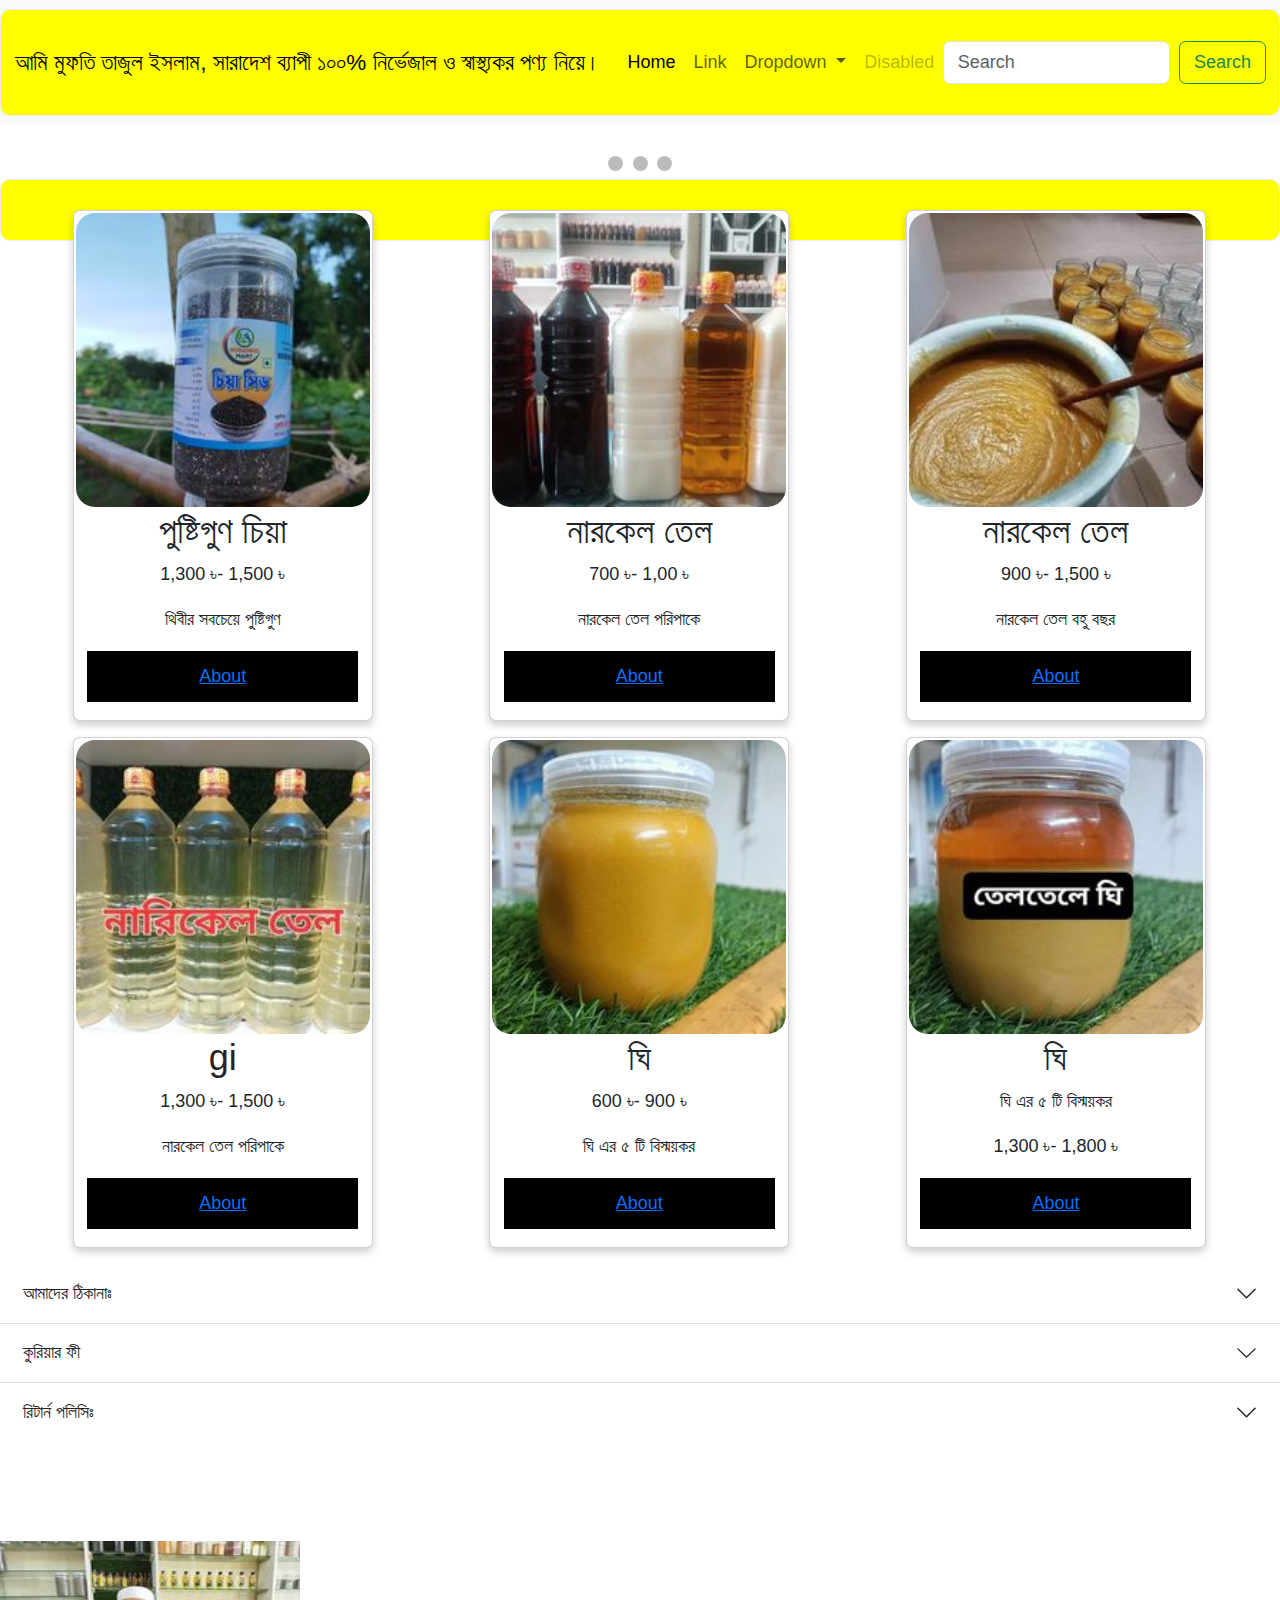
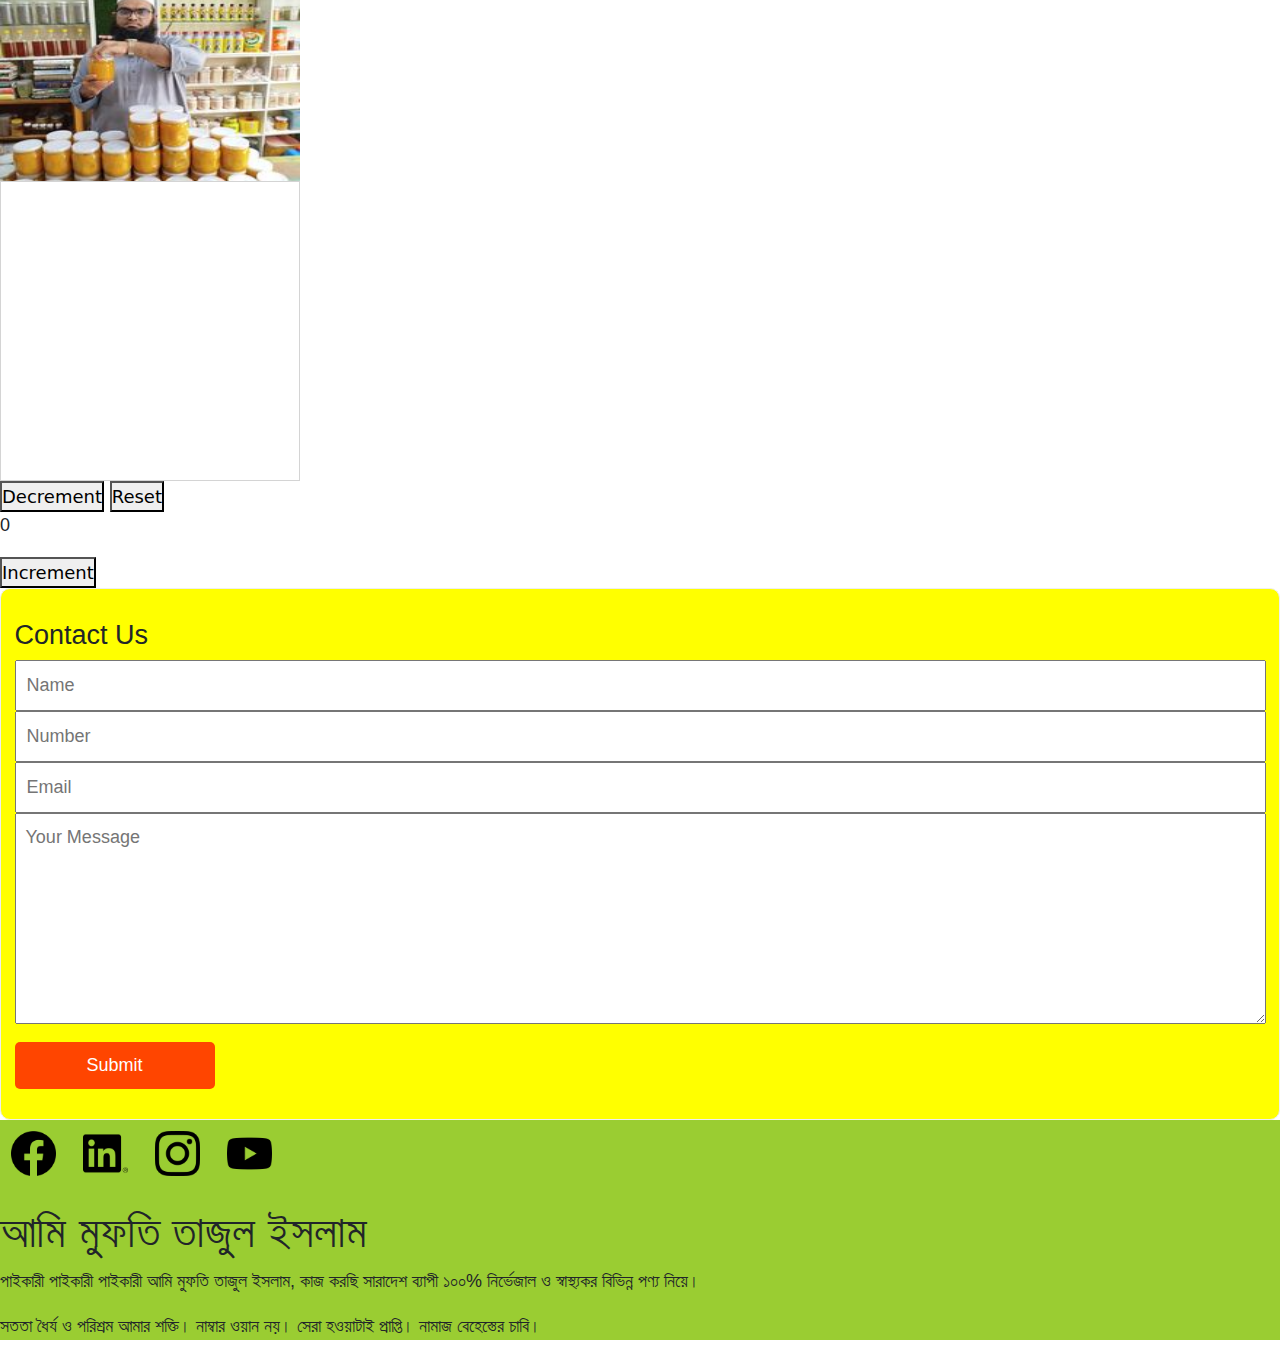
==== index.html @ 997743ed "first commit" ====
<!DOCTYPE html>
<html lang="en">

<head>
    <meta charset="UTF-8">
    <meta http-equiv="X-UA-Compatible" content="IE=edge">
    <meta name="viewport" content="width=device-width, initial-scale=1.0">
    <title>Document</title>
    <link rel="stylesheet" href="Style.css">
    <link rel="stylesheet" href="css/.css">
    <link rel="stylesheet" href="css/bootstrap.min.css">
    <script src="js/bootstrap.bundle.js"></script>

</head>
<nav class="navbar navbar-expand-lg bg-body-tertiary">
    <div class="container-fluid">
        <a class="navbar-brand" href="#">আমি মুফতি তাজুল ইসলাম, সারাদেশ ব্যাপী ১০০% নির্ভেজাল ও স্বাস্থ্যকর পণ্য
            নিয়ে।</a>
        <button class="navbar-toggler" type="button" data-bs-toggle="collapse" data-bs-target="#navbarSupportedContent"
            aria-controls="navbarSupportedContent" aria-expanded="false" aria-label="Toggle navigation">
            <span class="navbar-toggler-icon"></span>
        </button>
        <div class="collapse navbar-collapse" id="navbarSupportedContent">
            <ul class="navbar-nav me-auto mb-2 mb-lg-0">
                <li class="nav-item">
                    <a class="nav-link active" aria-current="page" href="#">Home</a>
                </li>
                <li class="nav-item">
                    <a class="nav-link" href="#">Link</a>
                </li>
                <li class="nav-item dropdown">
                    <a class="nav-link dropdown-toggle" href="#" role="button" data-bs-toggle="dropdown"
                        aria-expanded="false">
                        Dropdown
                    </a>
                    <ul class="dropdown-menu">
                        <li><a class="dropdown-item" href="#">Action</a></li>
                        <li><a class="dropdown-item" href="#">Another action</a></li>
                        <li>
                            <hr class="dropdown-divider">
                        </li>
                        <li><a class="dropdown-item" href="#">Something else here</a></li>
                    </ul>
                </li>
                <li class="nav-item">
                    <a class="nav-link disabled" aria-disabled="true">Disabled</a>
                </li>
            </ul>
            <form class="d-flex" role="search">
                <input class="form-control me-2" type="search" placeholder="Search" aria-label="Search">
                <button class="btn btn-outline-success" type="submit">Search</button>
            </form>
        </div>
    </div>
</nav>

<body>
    <div class="container">
        <div class="slideshow-container">

            <div class="mySlides fade">
                <div class="numbertext">1 / 3</div>
                <img src="img/image_cover.jpg" class="responsive">
                <div class="text">Caption Text</div>
            </div>

            <div class="mySlides fade">
                <div class="numbertext">3 / 3</div>
                <img src="img/gi1.jpg" class="responsive">
                <div class="text">Caption Three</div>
            </div>

            <div class="mySlides fade">
                <div class="numbertext">1 / 3</div>
                <img src="img/bundle.jpg" class="responsive">
                <div class="text">Caption Text</div>
            </div>

        </div>
    </div>

    <br>
    <div style="text-align:center">
        <span class="dot"></span>
        <span class="dot"></span>
        <span class="dot"></span>
    </div>


    <div class="container-fluid">
        <div class="column">
            <div class="card">
                <img src="img/votol.jpg" alt="Jane" class="center">
                <div class="container">
                    <h2>পুষ্টিগুণ চিয়া </h2>
                    <p>1,300 ৳- 1,500 ৳</p>
                    <p class="allhtag">থিবীর সবচেয়ে পুষ্টিগুণ</p>
                    <p><button class="button"><a href="/Tajul_website/All/all.html">About</a></button></p>
                </div>
            </div>
        </div>
        <div class="column">
            <div class="card">
                <img src="img/tali.jpg" alt="Mike" class="center">
                <div class="container">
                    <h2>নারকেল তেল</h2>
                    <p>700 ৳- 1,00 ৳</p>
                    <p>নারকেল তেল পরিপাকে </p>
                    <p><button class="button"><a href="/Tajul_website/All/all.html">About</a></button></p>
                </div>
            </div>
        </div>
        <div class="column">
            <div class="card">
                <img src="img/gai-postt.jpg" alt="John" class="center">
                <div class="container">
                    <h2>নারকেল তেল</h2>
                    <p>900 ৳- 1,500 ৳</p>
                    <p>নারকেল তেল বহু বছর </p>
                    <p><button class="button"><a href="/Tajul_website/All/all.html">About</a></button></p>
                </div>
            </div>
        </div>
        <div class="column">
            <div class="card">
                <img src="img/tal.jpg" alt="John" class="center">
                <div class="container">
                    <h2>gi </h2>
                    <p>1,300 ৳- 1,500 ৳</p>
                    <P>নারকেল তেল পরিপাকে </P>
                    <p><button class="button"><a href="/Tajul_website/All/all.html">About</a></button></p>
                </div>
            </div>
        </div>
        <div class="column">
            <div class="card">
                <img src="img/gi.jpg" alt="John" class="center">
                <div class="container">
                    <h2>ঘি</h2>
                    <p>600 ৳- 900 ৳</p>
                    <P>ঘি এর ৫ টি বিস্ময়কর</P>
                    <p><button class="button"><a href="/Tajul_website/All/all.html">About</a></button></p>
                </div>
            </div>
        </div>
        <div class="column">
            <div class="card">
                <img src="img/gi5.jpg" alt="John" class="center">
                <div class="container">
                    <h2>ঘি</h2>
                    <P>ঘি এর ৫ টি বিস্ময়কর</P>

                    <p>1,300 ৳- 1,800 ৳</p>
                    <p><button class="button"><a href="/Tajul_website/All/all.html">About</a></button></p>
                </div>
            </div>
        </div>
    </div>

    <!-- add accordion laout -->

    <div class="accordion accordion-flush" id="accordionFlushExample">
        <div class="accordion-item">
            <h2 class="accordion-header">
                <button class="accordion-button collapsed" type="button" data-bs-toggle="collapse"
                    data-bs-target="#flush-collapseOne" aria-expanded="false" aria-controls="flush-collapseOne">
                    আমাদের ঠিকানাঃ
                </button>
            </h2>
            <div id="flush-collapseOne" class="accordion-collapse collapse" data-bs-parent="#accordionFlushExample">
                <div class="accordion-body">
                    ট্রান্সমিটার মোড়, আব্দুল্লাহপুর।, Dhaka, Bangladesh
                    আমি মুফতি তাজুল ইসলাম, কাজ করছি সারাদেশ ব্যাপী ১০০% নির্ভেজাল ও স্বাস্থ্যকর বিভিন্ন
                    পণ্য নিয়ে।
                    <code>.accordion-flush</code> আমাদের
                </div>
            </div>
        </div>
        <div class="accordion-item">
            <h2 class="accordion-header">
                <button class="accordion-button collapsed" type="button" data-bs-toggle="collapse"
                    data-bs-target="#flush-collapseTwo" aria-expanded="false" aria-controls="flush-collapseTwo">
                    কুরিয়ার ফী
                </button>
            </h2>
            <div id="flush-collapseTwo" class="accordion-collapse collapse" data-bs-parent="#accordionFlushExample">
                <div class="accordion-body">
                    <code>প্রোডাক্টের ফল্ট </code> ইনভয়েস ডেট থেকে যদি প্রোডাক্টের ফল্ট দিনের মধ্যে হলে কুরিয়ার ফী
                    আমাদের কাছে
                    পাঠানোর খরচ আপনি/কাস্টমার বিয়ার করবে এবং রিপ্লেস করে সেটি আমাদের খরচ দিয়ে কাস্টমার
                </div>
            </div>
        </div>
        <div class="accordion-item">
            <h2 class="accordion-header">
                <button class="accordion-button collapsed" type="button" data-bs-toggle="collapse"
                    data-bs-target="#flush-collapseThree" aria-expanded="false" aria-controls="flush-collapseThree">
                    রিটার্ন পলিসিঃ
                </button>
            </h2>
            <div id="flush-collapseThree" class="accordion-collapse collapse" data-bs-parent="#accordionFlushExample">
                <div class="accordion-body">রিটার্ন পলিসিঃ
                    <code>প্রোডাক্টের ওয়ারেন্টি</code> যে সকল প্রোডাক্টের ওয়ারেন্টি থাকে যেমন ৩ মাস, ৬ মাস, ১ বছর
                    ইত্যাদি সেগুলিসহ
                    সকল
                    প্রোডাক্ট ইনভয়েস ডেট থেকে দিনের মধ্যে প্রোডাক্টের কোন ফল্ট প্রমাণিত হলে তা আমাদের কাছে সুন্দরবন
                    কুরিয়ার
                </div>
            </div>
        </div>
    </div>

    <!-- add accordion laout -->

    <div class="img-zoom-container">
        <img id="myimage" src="img/gi8.jpg" width="300" height="240">
        <div id="myresult" class="img-zoom-result"></div>
    </div>

    <button id="decrement">Decrement</button>
    <button id="reset">Reset</button>
    <p id="title">0</p>
    <button id="increment">Increment</button>

    <div class="container-fluid">
        <form method="post"
            action="https://script.google.com/macros/s/AKfycbxUhrXLC1Lh_DdY5GYQE9rGtREocM1mZgUEB2qd66-Uj_sB5bj6m5Bb_O7OhJFUVP7M/exec"
            name="contact-form">
            <h4>Contact Us</h4>
            <input type="text" name="your-name" placeholder="Name">
            <input type="text" name="your-number" placeholder="Number">
            <input type="email" name="your-email" placeholder="Email">
            <textarea name="message" rows="7" placeholder="Your Message"></textarea>
            <input type="submit" value="Submit" id="submit">
        </form>
    </div>

    <footer class="footerre">
        <div>
            <a href="https://web.facebook.com/Tajul.Islam277"><img class="facebook" src="img/face.png"></a>
            <a href="https://www.linkedin.com"><img class="facebook" src="img/lin.png"></a>
            <a href="https://www.instagram.com"><img class="facebook" src="img/instagrem.png"></a>
            <a href="https://www.youtube.com"><img class="facebook" src="img/you.png"></a>
        </div>

        <p>
        <h1>আমি মুফতি তাজুল ইসলাম</h1>
        পাইকারী পাইকারী পাইকারী

        আমি মুফতি তাজুল ইসলাম, কাজ করছি সারাদেশ ব্যাপী ১০০% নির্ভেজাল ও স্বাস্থ্যকর বিভিন্ন পণ্য নিয়ে।
        </p>
        <p>সততা ধৈর্য ও পরিশ্রম আমার শক্তি।

            নাম্বার ওয়ান নয়। সেরা হওয়াটাই প্রাপ্তি।

            নামাজ বেহেস্তের চাবি।</p>
    </footer>



    <script src="scripts.js"></script>
</body>

</html>
---- Style.css ----
* {
    box-sizing: border-box;

}



.mySlides {
    display: none;
}

img {
    vertical-align: middle;
}

/* Slideshow container */
.slideshow-container {
    max-width: 1000px;
    position: relative;
    margin: auto;
}

/* Caption text */
.text {
    color: #f2f2f2;
    font-size: 15px;
    padding: 8px 12px;
    position: absolute;
    bottom: 8px;
    width: 100%;
    text-align: center;
}

/* Number text (1/3 etc) */
.numbertext {
    color: #f2f2f2;
    font-size: 12px;
    padding: 8px 12px;
    position: absolute;
    top: 0;
}

/* The dots/bullets/indicators */
.dot {
    height: 15px;
    width: 15px;
    margin: 0 2px;
    background-color: #bbb;
    border-radius: 50%;
    display: inline-block;
    transition: background-color 0.6s ease;
}

.active {
    background-color: #717171;
}

/* Fading animation */
.fade {
    animation-name: fade;
    animation-duration: 1.5s;
}

@keyframes fade {
    from {
        opacity: .4
    }

    to {
        opacity: 1
    }
}

/* On smaller screens, decrease text size */
@media only screen and (max-width: 300px) {
    .text {
        font-size: 11px
    }
}




/* Card components */

html {
    box-sizing: border-box;
}

*,
*:before,
*:after {
    box-sizing: inherit;
}

.column {
    float: left;
    width: 33.3%;
    margin-bottom: 16px;
    padding: 0 8px;
}

@media screen and (max-width: 650px) {
    .column {
        width: 100%;
        display: block;
    }
}

.card {
    box-shadow: 0 4px 8px 0 rgba(0, 0, 0, 0.2);
}

.container {
    padding: 0 16px;
}

.container::after,
.row::after {
    content: "";
    clear: both;
    display: table;
}

.title {
    color: grey;
    display: inline;

}

.button {
    border: none;
    outline: 0;
    display: inline-block;
    padding: 8px;
    color: white;
    background-color: #000;
    text-align: center;
    cursor: pointer;
    width: 100%;
}

.button:hover {
    background-color: #555;
}





/* Iamge zoom */


* {
    box-sizing: border-box;
}



.img-zoom-lens {
    position: absolute;
    border: 1px solid #d4d4d4;
    /*set the size of the lens:*/
    width: 40px;
    height: 40px;
}

.img-zoom-result {
    border: 1px solid #d4d4d4;
    /*set the size of the result div:*/
    width: 300px;
    height: 300px;
}


.accordion {
    margin-bottom: 99px;
    margin-top: 99px;
}




/* Image Slider  */


* {
    box-sizing: border-box
}

body {
    font-family: Verdana, sans-serif;
    margin: 0
}

.mySlides {
    display: none
}

img {
    vertical-align: middle;
}

/* Slideshow container */
.slideshow-container {
    max-width: 1000px;
    position: relative;
    margin: auto;
}

/* Next & previous buttons */
.prev,
.next {
    cursor: pointer;
    position: absolute;
    top: 50%;
    width: auto;
    padding: 16px;
    margin-top: -22px;
    color: white;
    font-weight: bold;
    font-size: 18px;
    transition: 0.6s ease;
    border-radius: 0 3px 3px 0;
    user-select: none;
}

/* Position the "next button" to the right */
.next {
    right: 0;
    border-radius: 3px 0 0 3px;
}

/* On hover, add a black background color with a little bit see-through */
.prev:hover,
.next:hover {
    background-color: rgba(0, 0, 0, 0.8);
}

/* Caption text */
.text {
    color: #f2f2f2;
    font-size: 15px;
    padding: 8px 12px;
    position: absolute;
    bottom: 8px;
    width: 100%;
    text-align: center;
}

/* Number text (1/3 etc) */
.numbertext {
    color: #f2f2f2;
    font-size: 12px;
    padding: 8px 12px;
    position: absolute;
    top: 0;
}

/* The dots/bullets/indicators */
.dot {
    cursor: pointer;
    height: 15px;
    width: 15px;
    margin: 0 2px;
    background-color: #bbb;
    border-radius: 50%;
    display: inline-block;
    transition: background-color 0.6s ease;
}

.active,
.dot:hover {
    background-color: #717171;
}

/* Fading animation */
.fade {
    animation-name: fade;
    animation-duration: 1.5s;
}

@keyframes fade {
    from {
        opacity: .4
    }

    to {
        opacity: 1
    }
}

/* On smaller screens, decrease text size */
@media only screen and (max-width: 300px) {

    .prev,
    .next,
    .text {
        font-size: 11px
    }
}





/* Side by side Slidshow   */

* {
    box-sizing: border-box
}

/* Slideshow container */
.sThefirst {
    max-width: 1000px;
    position: relative;
    margin: auto;
}

/* Hide the images by default */
.mySlidesin {
    display: none;
}

/* Next & previous buttons */
.prevms,
.nextit {
    cursor: pointer;
    position: absolute;
    top: 50%;
    width: auto;
    margin-top: -22px;
    padding: 16px;
    color: white;
    font-weight: bold;
    font-size: 18px;
    transition: 0.6s ease;
    border-radius: 0 3px 3px 0;
    user-select: none;
}

/* Position the "next button" to the right */
.nextit {
    right: 0;
    border-radius: 3px 0 0 3px;
}

/* On hover, add a black background color with a little bit see-through */
.prevms:hover,
.nextit:hover {
    background-color: rgba(0, 0, 0, 0.8);
}

/* Caption text */
.text {
    color: #f2f2f2;
    font-size: 15px;
    padding: 8px 12px;
    position: absolute;
    bottom: 8px;
    width: 100%;
    text-align: center;
}

/* Number text (1/3 etc) */
.numbertext {
    color: #f2f2f2;
    font-size: 12px;
    padding: 8px 12px;
    position: absolute;
    top: 0;
}

/* The dots/bullets/indicators */
.dotwe {
    cursor: pointer;
    height: 15px;
    width: 15px;
    margin: 0 2px;
    background-color: #bbb;
    border-radius: 50%;
    display: inline-block;
    transition: background-color 0.6s ease;
}

.active,
.dotwe:hover {
    background-color: #717171;
}

/* Fading animation */
.fade {
    animation-name: fade;
    animation-duration: 1.5s;
}

@keyframes fade {
    from {
        opacity: .4
    }

    to {
        opacity: 1
    }
}


/* Side by side Slidshow   */


.center {
    display: block;
    margin-left: auto;
    margin-right: auto;
    width: 100%;
    padding: 2px;
    border-radius: 7%;
}


.responsive {
    width: 100%;
    height: 300px;
}

.container1 {
    margin-top: 23px;
    background-color: #bbb;
}





/* Fullscreen Overlay Nav css   */



.overlay {
    height: 100%;
    width: 0;
    position: fixed;
    z-index: 1;
    top: 0;
    left: 0;
    background-color: rgb(0, 0, 0);
    background-color: rgba(0, 0, 0, 0.9);
    overflow-x: hidden;
    transition: 0.5s;
}

.overlay-content {
    position: relative;
    top: 25%;
    width: 100%;
    text-align: center;
    margin-top: 30px;
}

.overlay a {
    padding: 8px;
    text-decoration: none;
    font-size: 36px;
    color: #818181;
    display: block;
    transition: 0.3s;
}

.overlay a:hover,
.overlay a:focus {
    color: #f1f1f1;
}

.overlay .closebtn {
    position: absolute;
    top: 20px;
    right: 45px;
    font-size: 60px;
}

@media screen and (max-height: 450px) {
    .overlay a {
        font-size: 20px
    }

    .overlay .closebtn {
        font-size: 40px;
        top: 15px;
        right: 35px;
    }
}


.Sideimage {
    margin-left: 22px;
}


.About_this_product {
    margin-top: 12px;
}



/* add html form   */
* {
    box-sizing: border-box;
    padding: 0;
    margin: 0;
    font-family: 'poppins', sans-serif;
    font-size: 18px;
}


.container-fluid {
    width: 500px;
    padding: 30px;
    border: 1px solid #eeeeee;
    border-radius: 10px;
    background-color: yellow;
}

h4 {
    margin-bottom: 10px;
    font-size: 24px;
    color: white;
}

input {
    width: 100%;
    padding: 10px;
    margin-bottom: 10px;
}

textarea {
    width: 100%;
    padding: 10px;
}

#submit {
    border: none;
    background-color: orangered;
    color: white;
    width: 200px;
    margin-top: 10px;
    border-radius: 5px;
}

#submit:hover {
    background-color: #333333;
}

/* add html form   */

.facebook {
    width: 67px;
    padding: 11px;
}

.footerre {
    background-color: yellowgreen;
}



.card {
    box-shadow: 0 4px 8px 0 rgba(0, 0, 0, 0.2);
    max-width: 300px;
    margin: auto;
    text-align: center;
    font-family: arial;
}

.price {
    color: grey;
    font-size: 22px;
}

.card button {
    border: none;
    outline: 0;
    padding: 12px;
    color: white;
    background-color: #000;
    text-align: center;
    cursor: pointer;
    width: 100%;
    font-size: 18px;
}

.card button:hover {
    opacity: 0.7;
}




.Aboutimg {
    width: 555px;
    height: 644px;
}
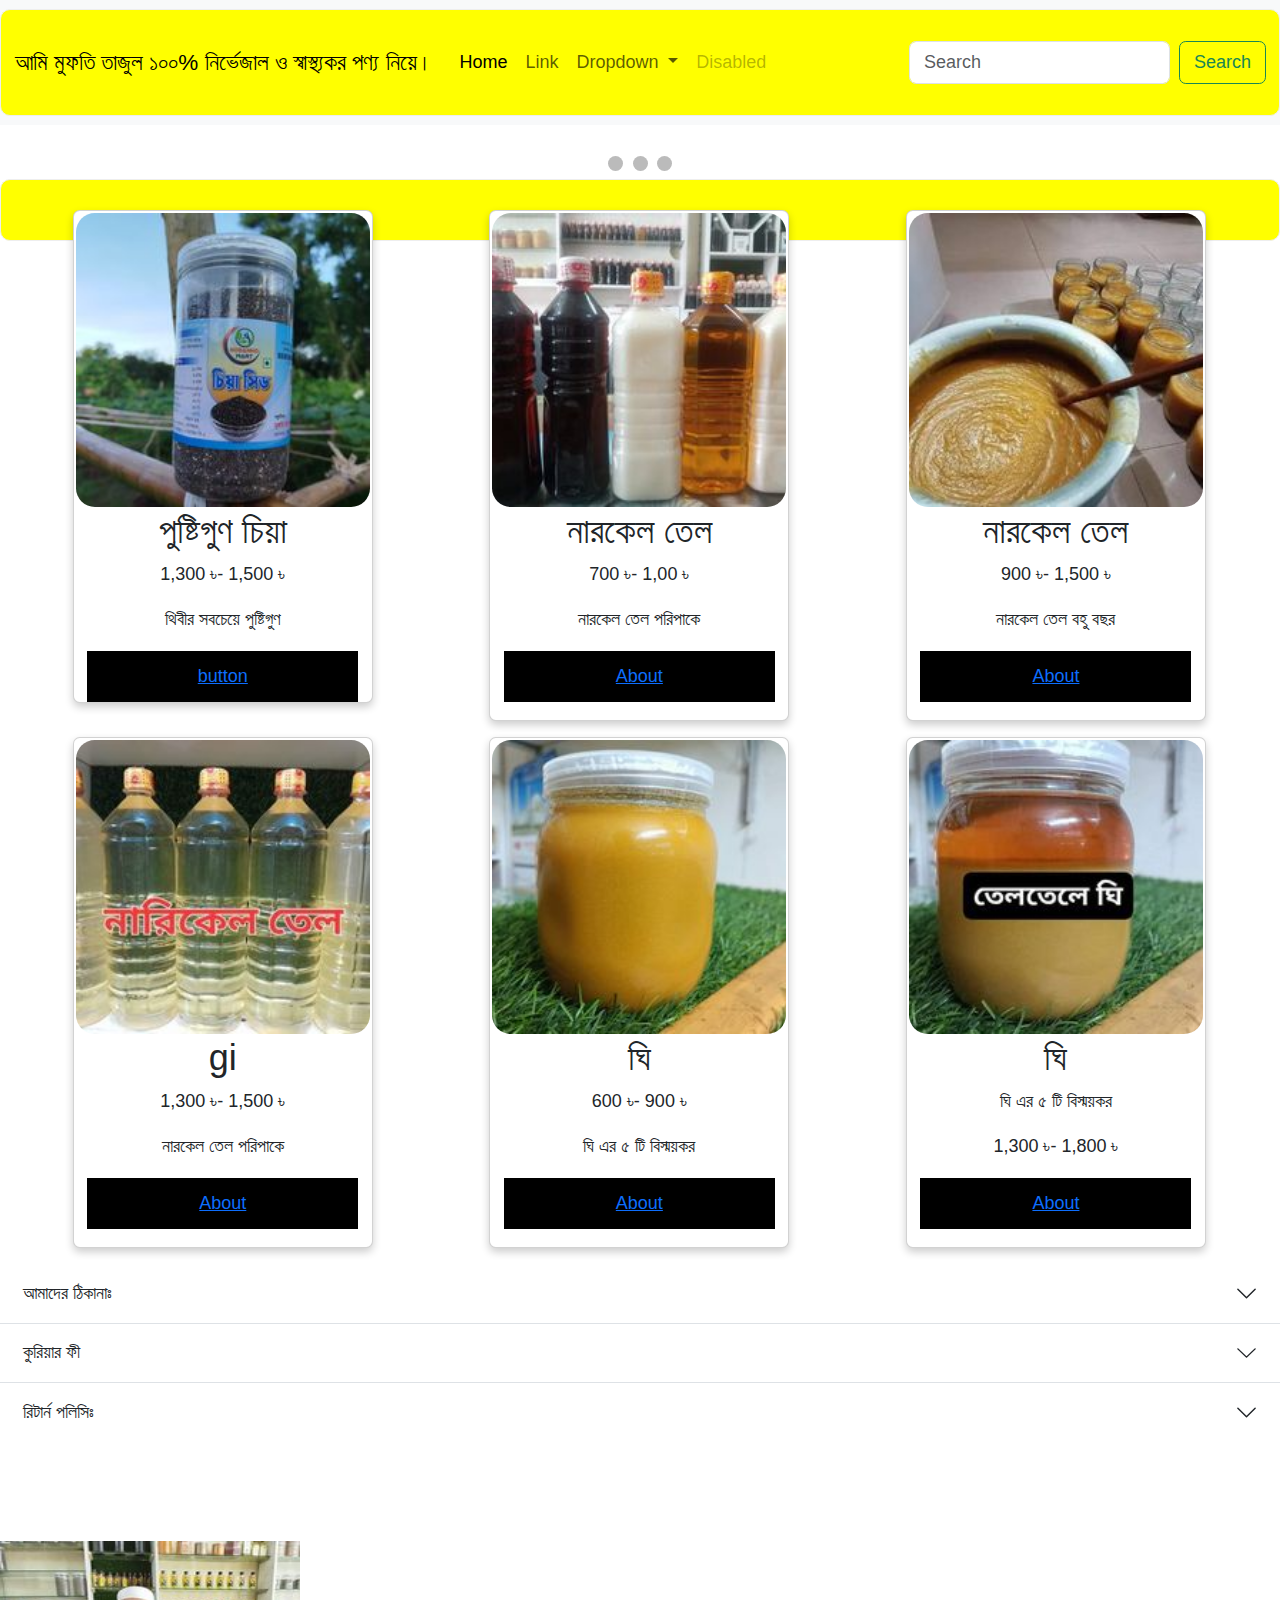
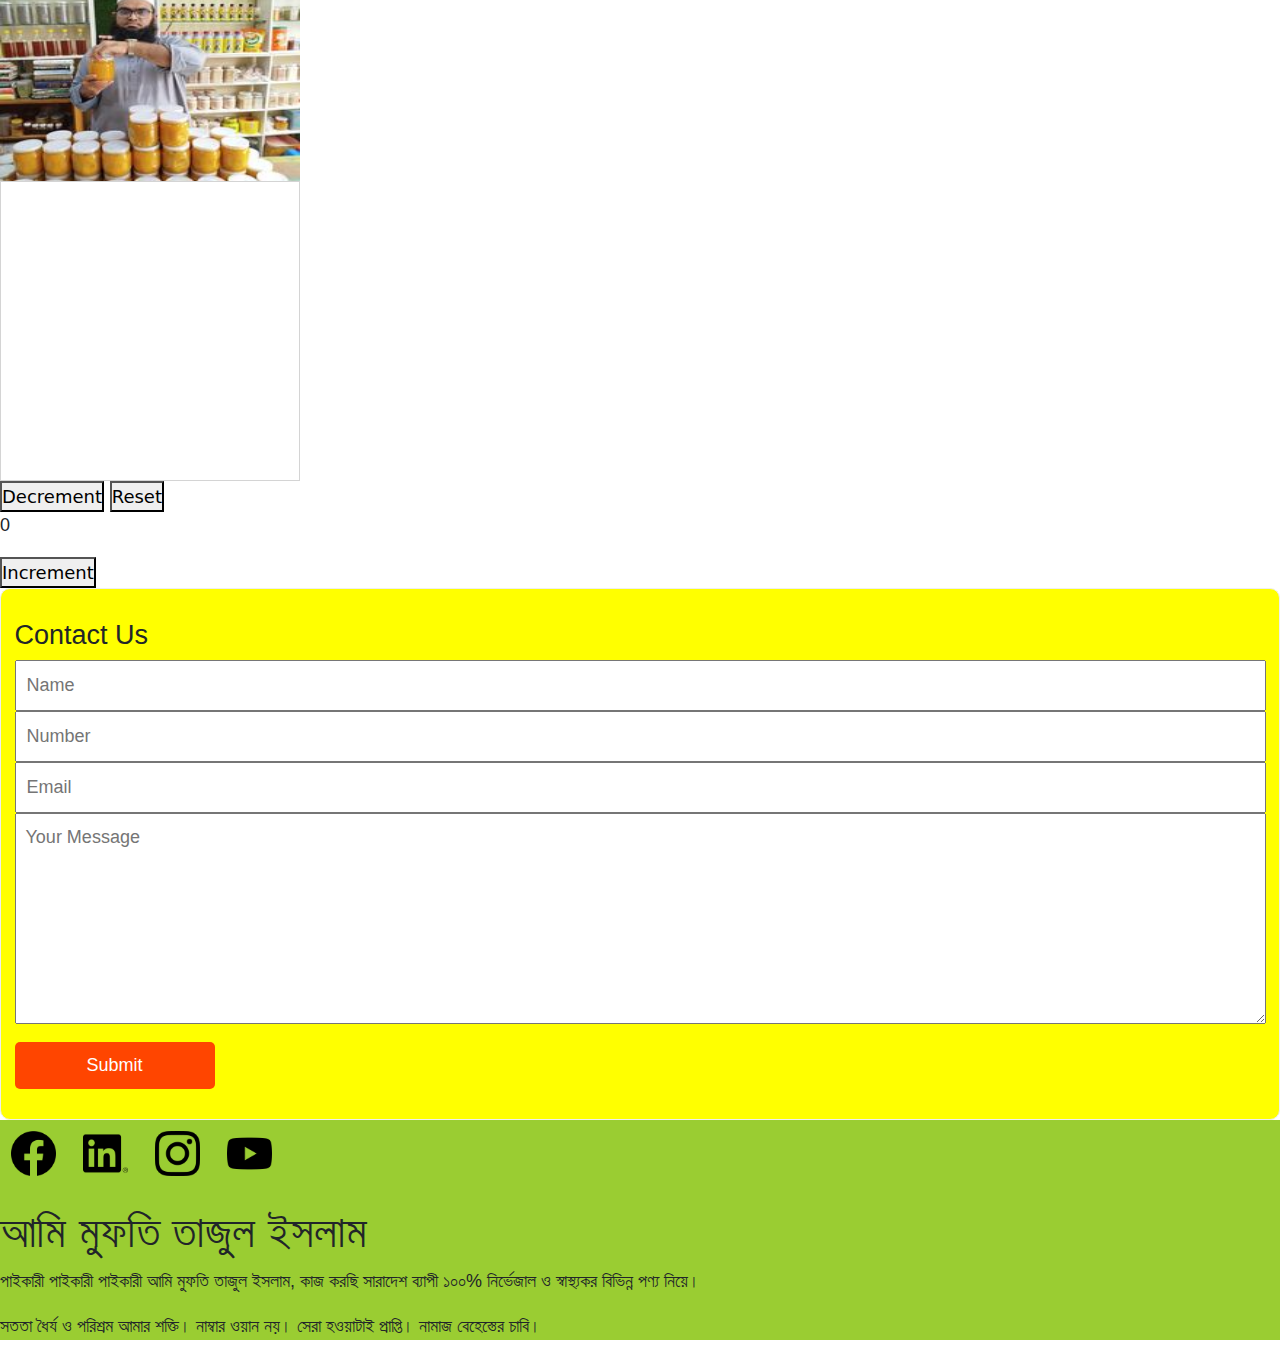
==== commit 246fc3ad: "testing parpas" ====
--- a/index.html
+++ b/index.html
@@ -14,7 +14,7 @@
 </head>
 <nav class="navbar navbar-expand-lg bg-body-tertiary">
     <div class="container-fluid">
-        <a class="navbar-brand" href="#">আমি মুফতি তাজুল ইসলাম, সারাদেশ ব্যাপী ১০০% নির্ভেজাল ও স্বাস্থ্যকর পণ্য
+        <a class="navbar-brand" href="#">আমি মুফতি তাজুল ১০০% নির্ভেজাল ও স্বাস্থ্যকর পণ্য
             নিয়ে।</a>
         <button class="navbar-toggler" type="button" data-bs-toggle="collapse" data-bs-target="#navbarSupportedContent"
             aria-controls="navbarSupportedContent" aria-expanded="false" aria-label="Toggle navigation">
@@ -95,7 +95,7 @@
                     <h2>পুষ্টিগুণ চিয়া </h2>
                     <p>1,300 ৳- 1,500 ৳</p>
                     <p class="allhtag">থিবীর সবচেয়ে পুষ্টিগুণ</p>
-                    <p><button class="button"><a href="/Tajul_website/All/all.html">About</a></button></p>
+                    <button><a href="All/all.html">button</a></button>
                 </div>
             </div>
         </div>
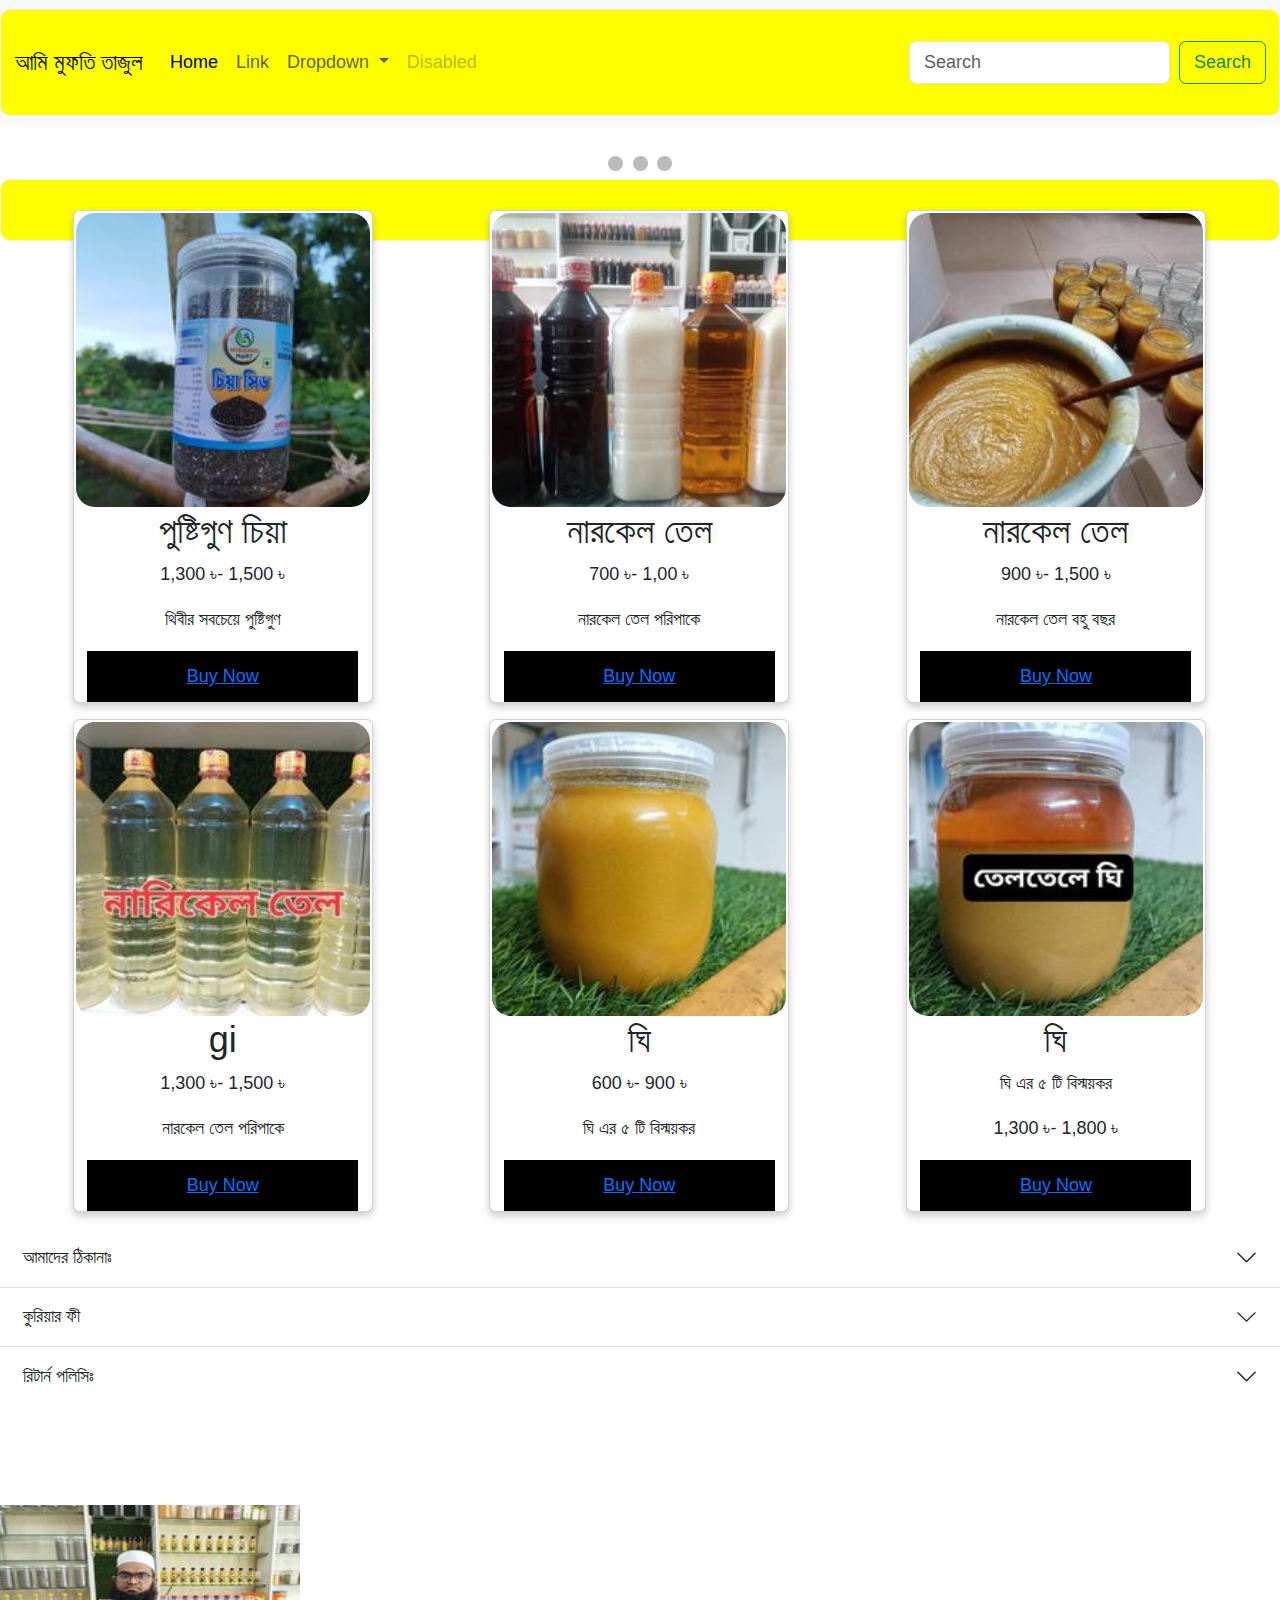
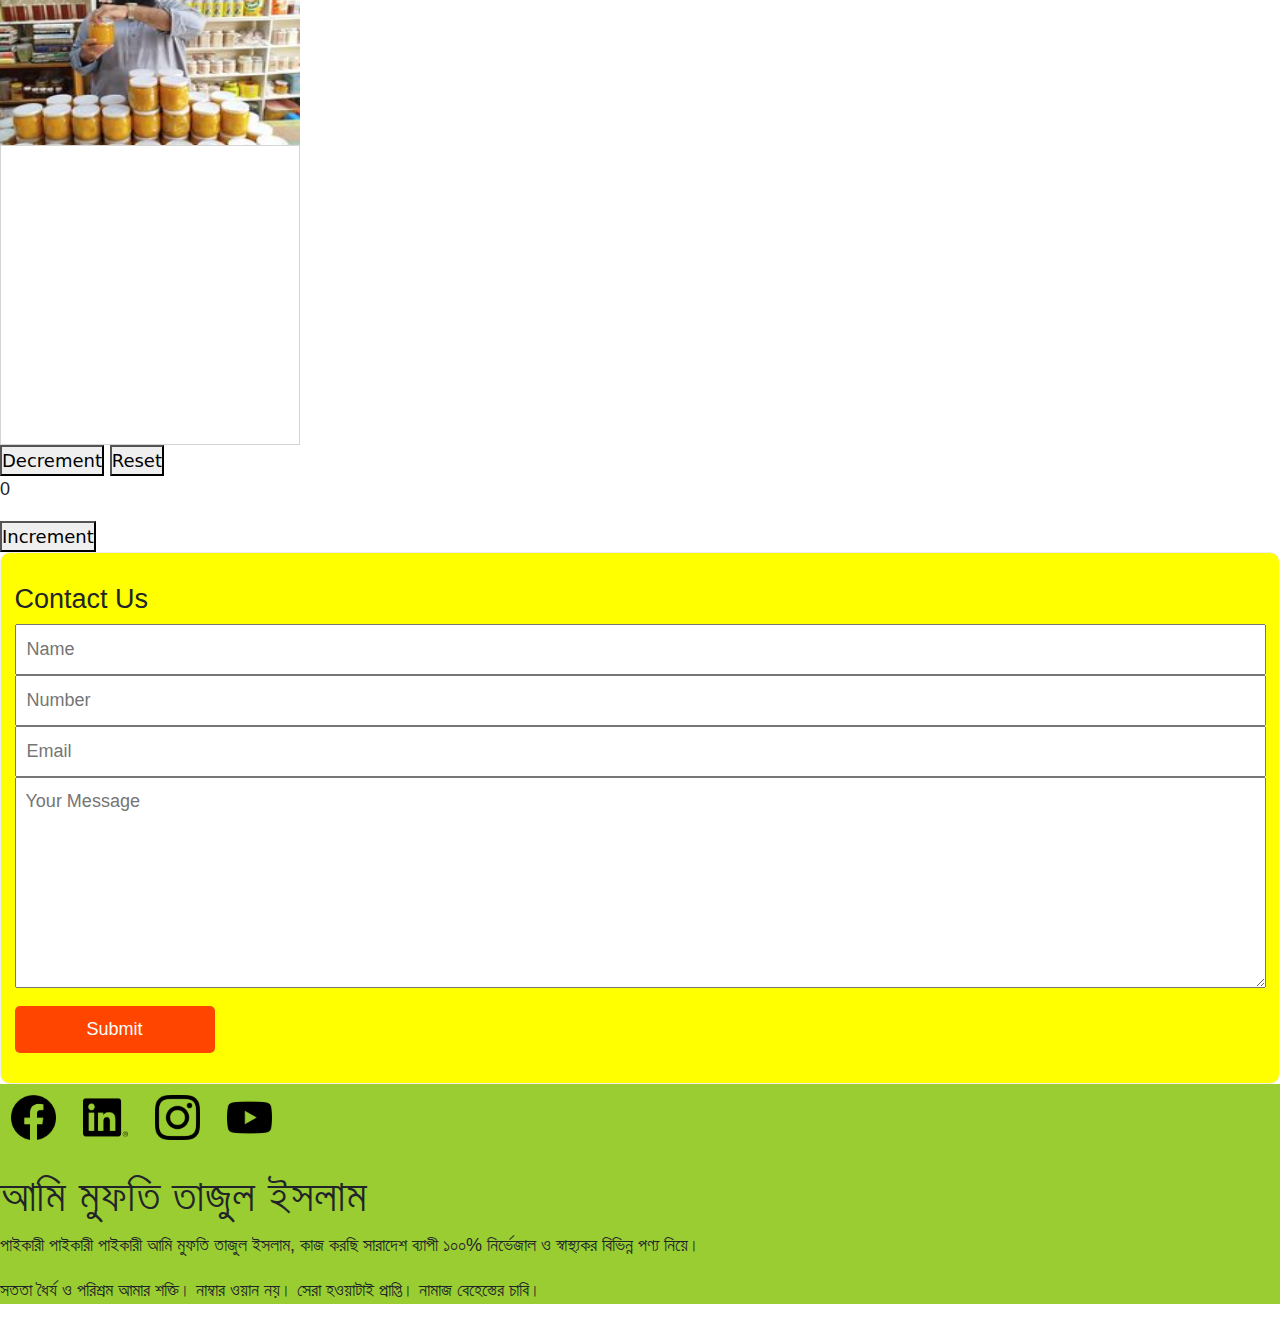
==== commit 1b0285ec: "testing parpas 2" ====
--- a/index.html
+++ b/index.html
@@ -14,8 +14,8 @@
 </head>
 <nav class="navbar navbar-expand-lg bg-body-tertiary">
     <div class="container-fluid">
-        <a class="navbar-brand" href="#">আমি মুফতি তাজুল ১০০% নির্ভেজাল ও স্বাস্থ্যকর পণ্য
-            নিয়ে।</a>
+        <a class="navbar-brand" href="#">আমি মুফতি তাজুল
+        </a>
         <button class="navbar-toggler" type="button" data-bs-toggle="collapse" data-bs-target="#navbarSupportedContent"
             aria-controls="navbarSupportedContent" aria-expanded="false" aria-label="Toggle navigation">
             <span class="navbar-toggler-icon"></span>
@@ -85,8 +85,6 @@
         <span class="dot"></span>
         <span class="dot"></span>
     </div>
-
-
     <div class="container-fluid">
         <div class="column">
             <div class="card">
@@ -95,7 +93,7 @@
                     <h2>পুষ্টিগুণ চিয়া </h2>
                     <p>1,300 ৳- 1,500 ৳</p>
                     <p class="allhtag">থিবীর সবচেয়ে পুষ্টিগুণ</p>
-                    <button><a href="All/all.html">button</a></button>
+                    <button><a href="All/all.html">Buy Now</a></button>
                 </div>
             </div>
         </div>
@@ -106,7 +104,7 @@
                     <h2>নারকেল তেল</h2>
                     <p>700 ৳- 1,00 ৳</p>
                     <p>নারকেল তেল পরিপাকে </p>
-                    <p><button class="button"><a href="/Tajul_website/All/all.html">About</a></button></p>
+                    <button><a href="All/all.html">Buy Now</a></button>
                 </div>
             </div>
         </div>
@@ -117,7 +115,7 @@
                     <h2>নারকেল তেল</h2>
                     <p>900 ৳- 1,500 ৳</p>
                     <p>নারকেল তেল বহু বছর </p>
-                    <p><button class="button"><a href="/Tajul_website/All/all.html">About</a></button></p>
+                    <button><a href="All/all.html">Buy Now</a></button>
                 </div>
             </div>
         </div>
@@ -128,7 +126,7 @@
                     <h2>gi </h2>
                     <p>1,300 ৳- 1,500 ৳</p>
                     <P>নারকেল তেল পরিপাকে </P>
-                    <p><button class="button"><a href="/Tajul_website/All/all.html">About</a></button></p>
+                    <button><a href="All/all.html">Buy Now</a></button>
                 </div>
             </div>
         </div>
@@ -139,7 +137,7 @@
                     <h2>ঘি</h2>
                     <p>600 ৳- 900 ৳</p>
                     <P>ঘি এর ৫ টি বিস্ময়কর</P>
-                    <p><button class="button"><a href="/Tajul_website/All/all.html">About</a></button></p>
+                    <button><a href="All/all.html">Buy Now</a></button>
                 </div>
             </div>
         </div>
@@ -149,9 +147,8 @@
                 <div class="container">
                     <h2>ঘি</h2>
                     <P>ঘি এর ৫ টি বিস্ময়কর</P>
-
                     <p>1,300 ৳- 1,800 ৳</p>
-                    <p><button class="button"><a href="/Tajul_website/All/all.html">About</a></button></p>
+                    <button><a href="All/all.html">Buy Now</a></button>
                 </div>
             </div>
         </div>
